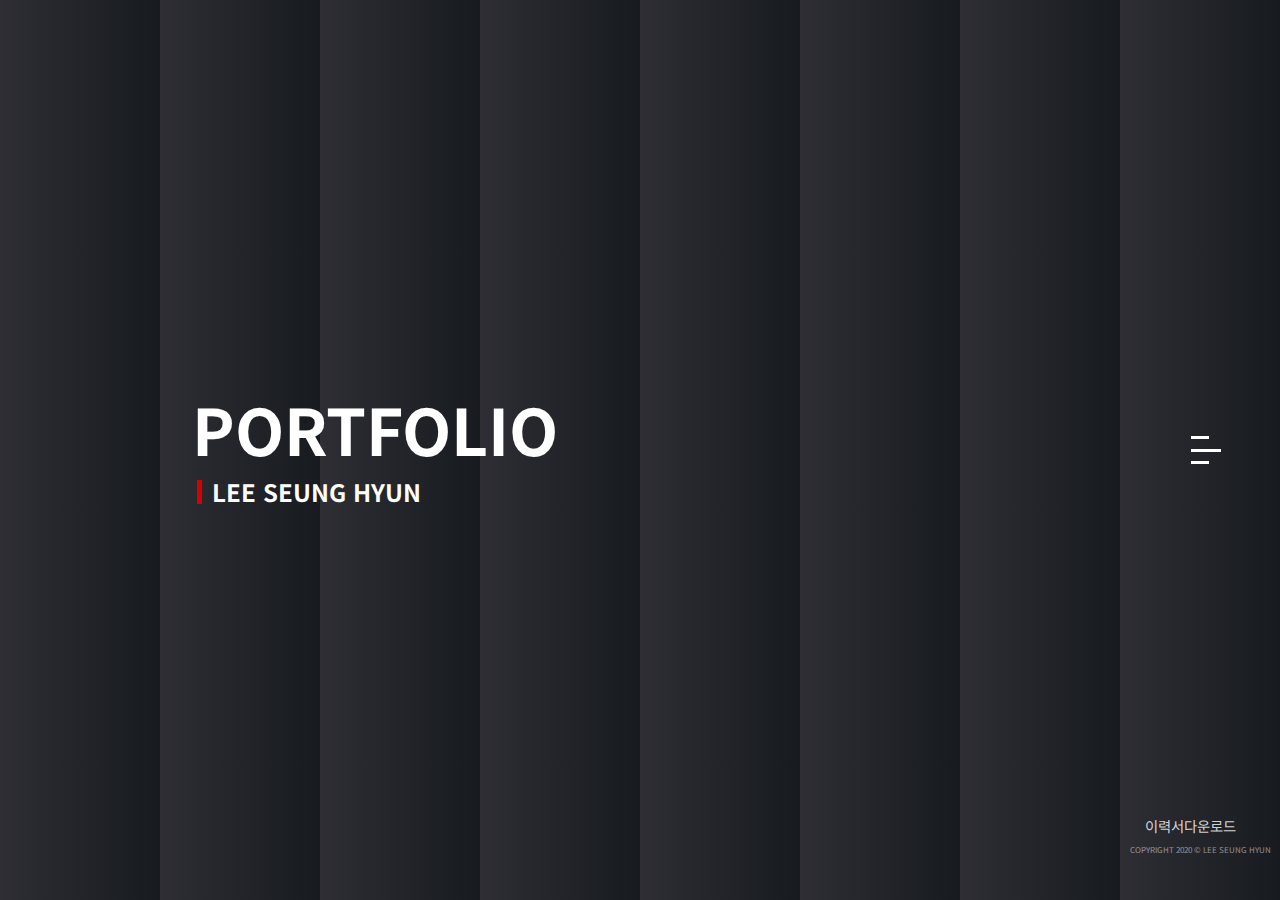
==== index.html @ bb9e6d83 "," ====
<!DOCTYPE html>
<html lang="ko">

<head>
    <meta charset="UTF-8" />
    <title>LSH Portfolio</title>
    <meta name="viewport" content="width=device-width, initial-scale=1.0" />
    <meta http-equiv="X-UA-Compatible" content="ie=edge" />
    <link href="css/style.css" rel="stylesheet" />
    <script src="https://ajax.googleapis.com/ajax/libs/jquery/3.4.1/jquery.min.js"></script>
    <script src="js/script.js"></script>
    <link rel="shortcut icon" href="#">
</head>

<body>
    <div class="wrapper">
        <div class="title">
            <h2>PORTFOLIO</h2>
            <p>LEE SEUNG HYUN</p>
        </div>
        <div class="footer">
            <button class="git"></button>
            <a href="#" class="resume">
                이력서다운로드
                <img src="img/archive.png" alt="">
            </a>
            <p>COPYRIGHT 2020 &copy LEE SEUNG HYUN</p>
        </div>
        <div class="menu">
        </div>
        <div class="background">
            <div class="area area01">
                <div class="area__wrapper"></div>
            </div>
            <div class="area area02">
                <div class="area__wrapper"></div>
            </div>
            <div class="area area03">
                <div class="area__wrapper"></div>
            </div>
            <div class="area area04">
                <div class="area__wrapper"></div>
            </div>
            <div class="area area05">
                <div class="area__wrapper"></div>
            </div>
            <div class="area area06">
                <div class="area__wrapper"></div>
            </div>
            <div class="area area07">
                <div class="area__wrapper"></div>
            </div>
            <div class="area area08">
                <div class="area__wrapper"></div>
            </div>
        </div>
    </div>
</body>

</html>
---- css/style.css ----
/* http://meyerweb.com/eric/tools/css/reset/
  v2.0 | 20110126
  License: none (public domain)
*/
@import url("https://fonts.googleapis.com/css2?family=Dancing+Script:wght@400;500;562;600;700&display=swap");
@import url("https://fonts.googleapis.com/css?family=Noto+Sans+KR:100,300,400,500,700,900|Noto+Sans:400,400i,700,700i&display=swap&subset=korean");
/* font-family: 'Noto Sans', sans-serif;
font-family: 'Noto Sans KR', sans-serif; 
font-family: 'Dancing Script', cursive;*/
* {
  box-sizing: border-box; }

html, body, div, span, applet, object, iframe,
h1, h2, h3, h4, h5, h6, p, blockquote, pre,
a, abbr, acronym, address, big, cite, code,
del, dfn, em, img, ins, kbd, q, s, samp,
small, strike, strong, sub, sup, tt, var,
b, u, i, center,
dl, dt, dd, ol, ul, li,
fieldset, form, label, legend,
table, caption, tbody, tfoot, thead, tr, th, td,
article, aside, canvas, details, embed,
figure, figcaption, footer, header, hgroup,
menu, nav, output, ruby, section, summary,
time, mark, audio, video {
  margin: 0;
  padding: 0;
  border: 0;
  font-size: 18px;
  color: #111;
  font: inherit;
  vertical-align: baseline;
  font-family: 'Noto Sans KR', sans-serif; }

/* HTML5 display-role reset for older browsers */
article, aside, details, figcaption, figure,
footer, header, hgroup, menu, nav, section {
  display: block; }

body {
  line-height: 1; }

ol, ul {
  list-style: none; }

blockquote, q {
  quotes: none; }

blockquote:before, blockquote:after,
q:before, q:after {
  content: '';
  content: none; }

table {
  border-collapse: collapse;
  border-spacing: 0; }

a {
  text-decoration: none; }

html.search {
  position: fixed;
  overflow: hidden; }

.wrap {
  position: relative; }

.wrap.search {
  width: 100vw;
  height: 100vh;
  overflow-y: scroll;
  -webkit-overflow-scrolling: touch; }

.wrapper {
  width: 100%;
  height: 100vh;
  position: relative;
  overflow: hidden; }

.background {
  width: 100%;
  height: 100vh;
  display: flex;
  position: relative; }
  .background .area {
    width: 12.5%;
    height: 100vh;
    transition: .1s;
    position: absolute;
    left: 0;
    top: 0;
    overflow: hidden; }
    .background .area:nth-of-type(1) {
      left: 0;
      z-index: 30; }
    .background .area:nth-of-type(2) {
      left: 12.5%;
      z-index: 26; }
    .background .area:nth-of-type(3) {
      left: 25%;
      z-index: 22; }
    .background .area:nth-of-type(4) {
      left: 37.5%;
      z-index: 18; }
    .background .area:nth-of-type(5) {
      left: 50%;
      z-index: 14; }
    .background .area:nth-of-type(6) {
      left: 62.5%;
      z-index: 10; }
    .background .area:nth-of-type(7) {
      left: 75%;
      z-index: 6; }
    .background .area:nth-of-type(8) {
      left: 87.5%;
      z-index: 2; }
    .background .area__wrapper {
      width: 0;
      height: 100%;
      background: -webkit-linear-gradient(90deg, #2e2e34, #171b1f);
      background: linear-gradient(90deg, #2e2e34, #171b1f);
      transition: 0.3s; }

.title {
  display: none;
  flex-direction: column;
  justify-content: space-between;
  position: absolute;
  left: -10%;
  top: 50%;
  transform: translateY(-50%);
  transition: 1s cubic-bezier(0.22, 1, 0.36, 1);
  z-index: 27; }
  .title h2 {
    font-size: 4rem;
    font-weight: bold;
    color: #fff;
    margin-bottom: 20px; }
  .title p {
    display: flex;
    font-size: 1.5rem;
    font-weight: bold;
    color: #fff; }
    .title p:before {
      content: '';
      margin-right: 10px;
      margin-left: 5px;
      display: block;
      height: 1.5rem;
      width: 5px;
      background: #d70000; }

.menu h3 {
  position: absolute;
  top: -5%;
  right: 6.25%;
  transform: translateX(50%);
  z-index: 100;
  font-weight: bold;
  font-size: 1.2rem;
  color: rgba(255, 255, 255, 0.9);
  transition: 1s cubic-bezier(0.22, 1, 0.36, 1); }
.menu__button {
  position: absolute;
  z-index: 5;
  right: 25%;
  top: 50%;
  transform: translate(50%, -50%);
  border: none;
  outline-style: none;
  cursor: pointer;
  background: none;
  width: 30px;
  height: 30px;
  display: none;
  flex-direction: column;
  justify-content: space-between;
  transition: 1s cubic-bezier(0.22, 1, 0.36, 1); }
  .menu__button span {
    width: 18px;
    height: 3px;
    background: #fff;
    transition: 0.3s cubic-bezier(0.22, 1, 0.36, 1); }
    .menu__button span:nth-of-type(2) {
      width: 30px; }
.menu__background {
  width: 100%;
  height: 100vh;
  display: flex;
  position: fixed;
  z-index: -1; }
  .menu__background .area {
    width: 12.5%;
    height: 100vh;
    transition: .1s;
    position: absolute;
    left: 0;
    top: 0; }
    .menu__background .area:nth-of-type(1) {
      left: 0;
      z-index: 80; }
    .menu__background .area:nth-of-type(2) {
      left: 12.5%;
      z-index: 76; }
    .menu__background .area:nth-of-type(3) {
      left: 25%;
      z-index: 72; }
    .menu__background .area:nth-of-type(4) {
      left: 37.5%;
      z-index: 68; }
    .menu__background .area:nth-of-type(5) {
      left: 50%;
      z-index: 64; }
    .menu__background .area:nth-of-type(6) {
      left: 62.5%;
      z-index: 60; }
    .menu__background .area:nth-of-type(7) {
      left: 75%;
      z-index: 56; }
    .menu__background .area:nth-of-type(8) {
      left: 87.5%;
      z-index: 52; }
    .menu__background .area__wrapper {
      width: 0;
      height: 100%;
      background: -webkit-linear-gradient(90deg, #2e2e34, #171b1f);
      background: linear-gradient(90deg, #2e2e34, #171b1f);
      transition: 0.3s; }
      .menu__background .area__wrapper a {
        display: none;
        position: absolute;
        top: 50%;
        left: -100%;
        transform: translate(-50%, -10vh);
        width: 100%;
        height: 20vh;
        font-size: 1.5rem;
        font-weight: bold;
        transition: left .3s, font-size .3s;
        color: #fff;
        flex-direction: column;
        justify-content: center;
        align-items: center; }
      .menu__background .area__wrapper .redArea {
        width: 0;
        height: 20vh;
        position: absolute;
        z-index: 81;
        top: 50%;
        left: 0;
        background: #d70000;
        transform: translateY(-50%);
        mix-blend-mode: color;
        transition: .1s; }

.footer {
  width: 12.5%;
  height: 10vh;
  position: absolute;
  bottom: -100%;
  right: 0;
  z-index: 100;
  display: flex;
  flex-direction: column;
  align-items: center;
  justify-content: space-around;
  transition: 1s cubic-bezier(0.22, 1, 0.36, 1); }
  .footer .git {
    border: none;
    outline-style: none;
    cursor: pointer;
    background: none;
    width: 30px;
    height: 30px;
    background: url("../img/social-media.png") no-repeat center/cover; }
  .footer .resume {
    display: flex;
    align-items: center;
    color: rgba(255, 255, 255, 0.8);
    font-size: 0.9rem; }
    .footer .resume img {
      width: 15px;
      margin-left: 5px; }
  .footer p {
    color: rgba(255, 255, 255, 0.5);
    font-size: 0.5rem; }

/*# sourceMappingURL=style.css.map */
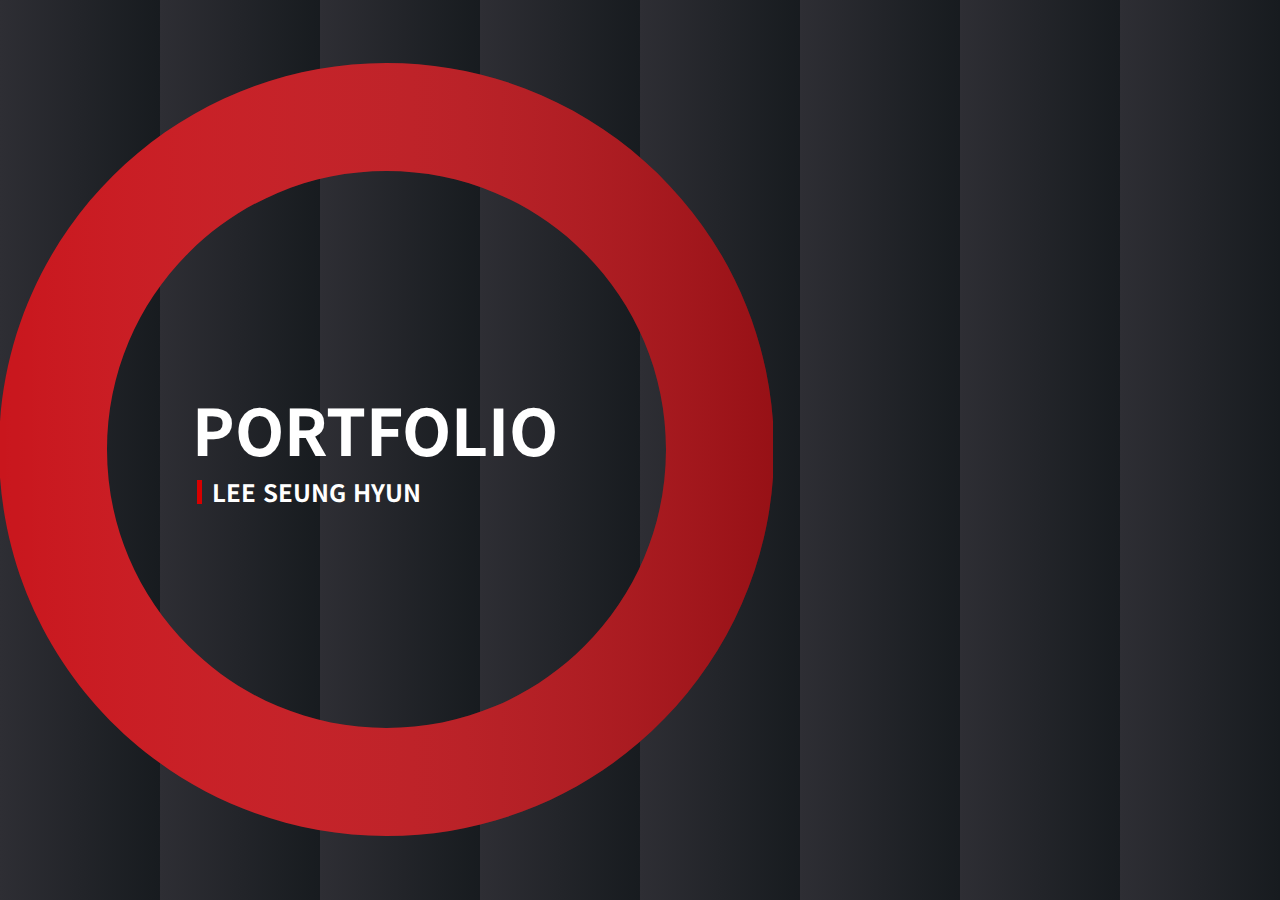
==== commit 52106c81: "," ====
--- a/index.html
+++ b/index.html
@@ -26,7 +26,40 @@
             </a>
             <p>COPYRIGHT 2020 &copy LEE SEUNG HYUN</p>
         </div>
-        <div class="menu">
+        <div class="menu"></div>
+        <div class="redC">
+            <svg version="1.1" xmlns="http://www.w3.org/2000/svg" xmlns:xlink="http://www.w3.org/1999/xlink" x="0px"
+                y="0px" width="773px" height="773px" viewBox="0 0 773 773" enable-background="new 0 0 773 773"
+                xml:space="preserve">
+                <g id="Layer_1">
+                    <g>
+                        <path fill="#C9161D" d="M386.5,108c37.814,0,74.438,7.362,108.854,21.88c33.277,14.039,63.182,34.155,88.882,59.789
+			c25.681,25.615,45.829,55.408,59.884,88.551C658.639,312.459,666,348.89,666,386.5s-7.361,74.041-21.881,108.279
+			c-14.055,33.144-34.203,62.937-59.884,88.552c-25.7,25.634-55.604,45.75-88.882,59.788C460.938,657.639,424.314,665,386.5,665
+			s-74.438-7.361-108.853-21.881c-33.277-14.038-63.182-34.154-88.882-59.788c-25.682-25.615-45.83-55.408-59.884-88.552
+			C114.362,460.541,107,424.11,107,386.5c0-37.61,7.362-74.041,21.881-108.279c14.055-33.143,34.203-62.936,59.884-88.551
+			c25.7-25.634,55.604-45.75,88.882-59.789C312.062,115.362,348.686,108,386.5,108 M386.5,0C172.49,0-1,173.042-1,386.5
+			C-1,599.959,172.49,773,386.5,773C600.511,773,774,599.959,774,386.5C774,173.042,600.511,0,386.5,0L386.5,0z" />
+                    </g>
+                </g>
+                <g id="Layer_1_copy" opacity="0.5">
+                    <g>
+                        <linearGradient id="SVGID_1_" gradientUnits="userSpaceOnUse" x1="-1" y1="386.5" x2="774"
+                            y2="386.5">
+                            <stop offset="0" style="stop-color:#FFFFFF;stop-opacity:0" />
+                            <stop offset="1" style="stop-color:#000000;stop-opacity:0.5" />
+                        </linearGradient>
+                        <path fill="url(#SVGID_1_)" d="M386.5,108L386.5,108c37.814,0,74.438,7.362,108.854,21.881
+			c33.277,14.039,63.182,34.154,88.882,59.789c25.681,25.615,45.829,55.408,59.884,88.552C658.639,312.459,666,348.89,666,386.5
+			c0,37.61-7.361,74.041-21.881,108.279c-14.055,33.144-34.203,62.937-59.884,88.552c-25.7,25.634-55.604,45.75-88.882,59.788
+			C460.938,657.639,424.314,665,386.5,665s-74.438-7.361-108.853-21.881c-33.277-14.038-63.182-34.154-88.882-59.788
+			c-25.682-25.615-45.83-55.408-59.884-88.552C114.362,460.541,107,424.11,107,386.5c0-37.61,7.362-74.041,21.881-108.279
+			c14.055-33.144,34.203-62.937,59.884-88.552c25.7-25.634,55.604-45.75,88.882-59.789C312.062,115.362,348.686,108,386.5,108
+			 M386.5,0C172.49,0-1,173.042-1,386.5C-1,599.959,172.49,773,386.5,773C600.511,773,774,599.959,774,386.5
+			C774,173.042,600.511,0,386.5,0L386.5,0z" />
+                    </g>
+                </g>
+            </svg>
         </div>
         <div class="background">
             <div class="area area01">
--- a/css/style.css
+++ b/css/style.css
@@ -240,7 +240,8 @@
         color: #fff;
         flex-direction: column;
         justify-content: center;
-        align-items: center; }
+        align-items: center;
+        z-index: 82; }
       .menu__background .area__wrapper .redArea {
         width: 0;
         height: 20vh;
@@ -252,6 +253,12 @@
         transform: translateY(-50%);
         mix-blend-mode: color;
         transition: .1s; }
+
+.redC {
+  position: absolute;
+  top: 50%;
+  transform: translateY(-50%);
+  z-index: 120; }
 
 .footer {
   width: 12.5%;
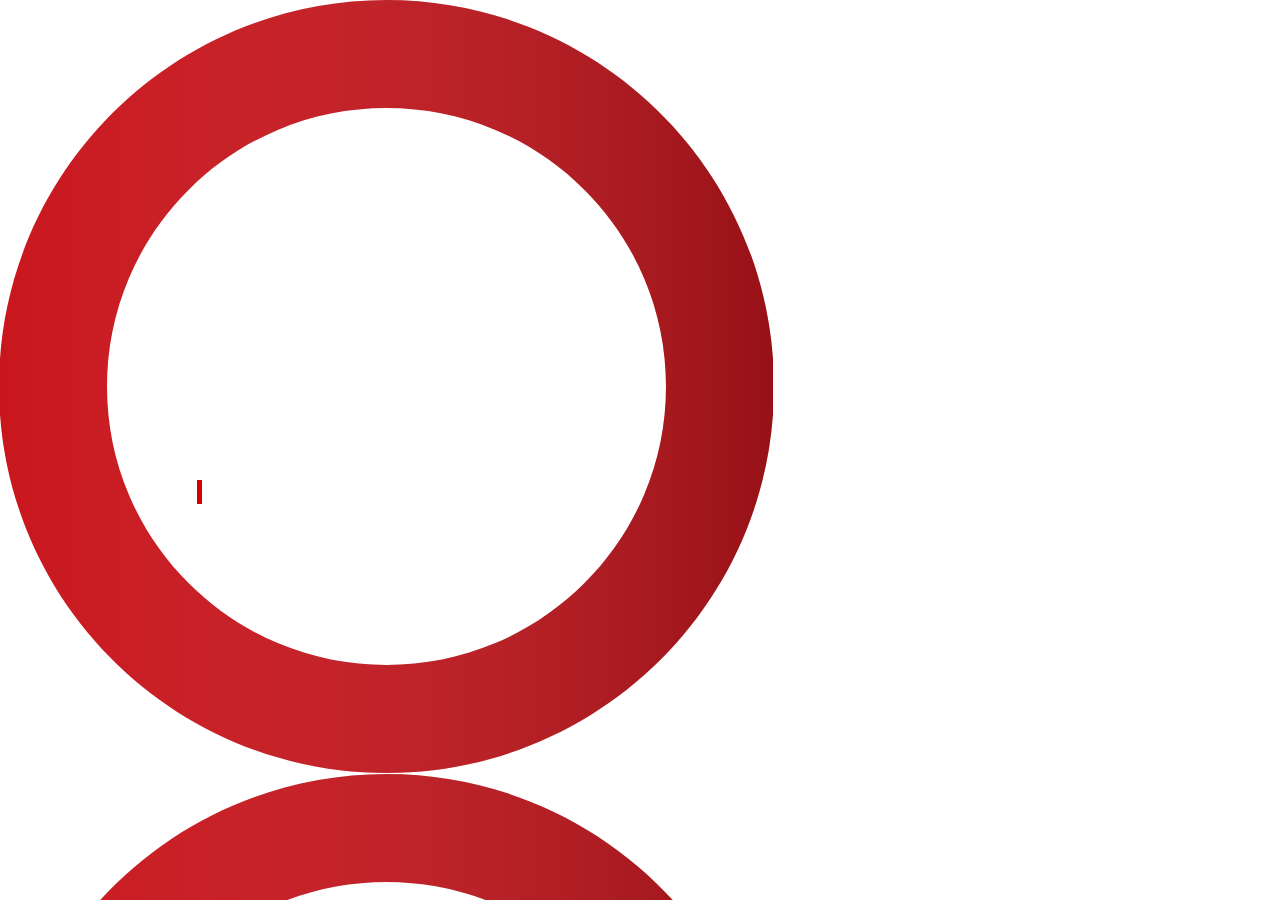
==== commit 9b77ad7c: "Update index.html" ====
--- a/index.html
+++ b/index.html
@@ -14,32 +14,32 @@
 
 <body>
     <div class="wrapper">
+        <!-- title -->
         <div class="title">
             <h2>PORTFOLIO</h2>
             <p>LEE SEUNG HYUN</p>
         </div>
-        <div class="footer">
-            <button class="git"></button>
-            <a href="#" class="resume">
-                이력서다운로드
-                <img src="img/archive.png" alt="">
-            </a>
-            <p>COPYRIGHT 2020 &copy LEE SEUNG HYUN</p>
-        </div>
+        <!-- title end -->
+
+        <!-- menu -->
         <div class="menu"></div>
-        <div class="redC">
+        <!-- menu end -->
+
+        <!-- 빨간 원 start -->
+        <div class="redC01">
             <svg version="1.1" xmlns="http://www.w3.org/2000/svg" xmlns:xlink="http://www.w3.org/1999/xlink" x="0px"
                 y="0px" width="773px" height="773px" viewBox="0 0 773 773" enable-background="new 0 0 773 773"
                 xml:space="preserve">
                 <g id="Layer_1">
                     <g>
-                        <path fill="#C9161D" d="M386.5,108c37.814,0,74.438,7.362,108.854,21.88c33.277,14.039,63.182,34.155,88.882,59.789
-			c25.681,25.615,45.829,55.408,59.884,88.551C658.639,312.459,666,348.89,666,386.5s-7.361,74.041-21.881,108.279
-			c-14.055,33.144-34.203,62.937-59.884,88.552c-25.7,25.634-55.604,45.75-88.882,59.788C460.938,657.639,424.314,665,386.5,665
-			s-74.438-7.361-108.853-21.881c-33.277-14.038-63.182-34.154-88.882-59.788c-25.682-25.615-45.83-55.408-59.884-88.552
-			C114.362,460.541,107,424.11,107,386.5c0-37.61,7.362-74.041,21.881-108.279c14.055-33.143,34.203-62.936,59.884-88.551
-			c25.7-25.634,55.604-45.75,88.882-59.789C312.062,115.362,348.686,108,386.5,108 M386.5,0C172.49,0-1,173.042-1,386.5
-			C-1,599.959,172.49,773,386.5,773C600.511,773,774,599.959,774,386.5C774,173.042,600.511,0,386.5,0L386.5,0z" />
+                        <path fill="#C9161D"
+                            d="M386.5,108c37.814,0,74.438,7.362,108.854,21.88c33.277,14.039,63.182,34.155,88.882,59.789
+                   c25.681,25.615,45.829,55.408,59.884,88.551C658.639,312.459,666,348.89,666,386.5s-7.361,74.041-21.881,108.279
+                   c-14.055,33.144-34.203,62.937-59.884,88.552c-25.7,25.634-55.604,45.75-88.882,59.788C460.938,657.639,424.314,665,386.5,665
+                   s-74.438-7.361-108.853-21.881c-33.277-14.038-63.182-34.154-88.882-59.788c-25.682-25.615-45.83-55.408-59.884-88.552
+                   C114.362,460.541,107,424.11,107,386.5c0-37.61,7.362-74.041,21.881-108.279c14.055-33.143,34.203-62.936,59.884-88.551
+                   c25.7-25.634,55.604-45.75,88.882-59.789C312.062,115.362,348.686,108,386.5,108 M386.5,0C172.49,0-1,173.042-1,386.5
+                   C-1,599.959,172.49,773,386.5,773C600.511,773,774,599.959,774,386.5C774,173.042,600.511,0,386.5,0L386.5,0z" />
                     </g>
                 </g>
                 <g id="Layer_1_copy" opacity="0.5">
@@ -50,17 +50,90 @@
                             <stop offset="1" style="stop-color:#000000;stop-opacity:0.5" />
                         </linearGradient>
                         <path fill="url(#SVGID_1_)" d="M386.5,108L386.5,108c37.814,0,74.438,7.362,108.854,21.881
-			c33.277,14.039,63.182,34.154,88.882,59.789c25.681,25.615,45.829,55.408,59.884,88.552C658.639,312.459,666,348.89,666,386.5
-			c0,37.61-7.361,74.041-21.881,108.279c-14.055,33.144-34.203,62.937-59.884,88.552c-25.7,25.634-55.604,45.75-88.882,59.788
-			C460.938,657.639,424.314,665,386.5,665s-74.438-7.361-108.853-21.881c-33.277-14.038-63.182-34.154-88.882-59.788
-			c-25.682-25.615-45.83-55.408-59.884-88.552C114.362,460.541,107,424.11,107,386.5c0-37.61,7.362-74.041,21.881-108.279
-			c14.055-33.144,34.203-62.937,59.884-88.552c25.7-25.634,55.604-45.75,88.882-59.789C312.062,115.362,348.686,108,386.5,108
-			 M386.5,0C172.49,0-1,173.042-1,386.5C-1,599.959,172.49,773,386.5,773C600.511,773,774,599.959,774,386.5
-			C774,173.042,600.511,0,386.5,0L386.5,0z" />
+                   c33.277,14.039,63.182,34.154,88.882,59.789c25.681,25.615,45.829,55.408,59.884,88.552C658.639,312.459,666,348.89,666,386.5
+                   c0,37.61-7.361,74.041-21.881,108.279c-14.055,33.144-34.203,62.937-59.884,88.552c-25.7,25.634-55.604,45.75-88.882,59.788
+                   C460.938,657.639,424.314,665,386.5,665s-74.438-7.361-108.853-21.881c-33.277-14.038-63.182-34.154-88.882-59.788
+                   c-25.682-25.615-45.83-55.408-59.884-88.552C114.362,460.541,107,424.11,107,386.5c0-37.61,7.362-74.041,21.881-108.279
+                   c14.055-33.144,34.203-62.937,59.884-88.552c25.7-25.634,55.604-45.75,88.882-59.789C312.062,115.362,348.686,108,386.5,108
+                    M386.5,0C172.49,0-1,173.042-1,386.5C-1,599.959,172.49,773,386.5,773C600.511,773,774,599.959,774,386.5
+                   C774,173.042,600.511,0,386.5,0L386.5,0z" />
                     </g>
                 </g>
             </svg>
         </div>
+        <div class="redC02">
+            <svg version="1.1" xmlns="http://www.w3.org/2000/svg" xmlns:xlink="http://www.w3.org/1999/xlink" x="0px"
+                y="0px" width="773px" height="773px" viewBox="0 0 773 773" enable-background="new 0 0 773 773"
+                xml:space="preserve">
+                <g id="Layer_1">
+                    <g>
+                        <path fill="#C9161D"
+                            d="M386.5,108c37.814,0,74.438,7.362,108.854,21.88c33.277,14.039,63.182,34.155,88.882,59.789
+                   c25.681,25.615,45.829,55.408,59.884,88.551C658.639,312.459,666,348.89,666,386.5s-7.361,74.041-21.881,108.279
+                   c-14.055,33.144-34.203,62.937-59.884,88.552c-25.7,25.634-55.604,45.75-88.882,59.788C460.938,657.639,424.314,665,386.5,665
+                   s-74.438-7.361-108.853-21.881c-33.277-14.038-63.182-34.154-88.882-59.788c-25.682-25.615-45.83-55.408-59.884-88.552
+                   C114.362,460.541,107,424.11,107,386.5c0-37.61,7.362-74.041,21.881-108.279c14.055-33.143,34.203-62.936,59.884-88.551
+                   c25.7-25.634,55.604-45.75,88.882-59.789C312.062,115.362,348.686,108,386.5,108 M386.5,0C172.49,0-1,173.042-1,386.5
+                   C-1,599.959,172.49,773,386.5,773C600.511,773,774,599.959,774,386.5C774,173.042,600.511,0,386.5,0L386.5,0z" />
+                    </g>
+                </g>
+                <g id="Layer_1_copy" opacity="0.5">
+                    <g>
+                        <linearGradient id="SVGID_1_" gradientUnits="userSpaceOnUse" x1="-1" y1="386.5" x2="774"
+                            y2="386.5">
+                            <stop offset="0" style="stop-color:#FFFFFF;stop-opacity:0" />
+                            <stop offset="1" style="stop-color:#000000;stop-opacity:0.5" />
+                        </linearGradient>
+                        <path fill="url(#SVGID_1_)" d="M386.5,108L386.5,108c37.814,0,74.438,7.362,108.854,21.881
+                   c33.277,14.039,63.182,34.154,88.882,59.789c25.681,25.615,45.829,55.408,59.884,88.552C658.639,312.459,666,348.89,666,386.5
+                   c0,37.61-7.361,74.041-21.881,108.279c-14.055,33.144-34.203,62.937-59.884,88.552c-25.7,25.634-55.604,45.75-88.882,59.788
+                   C460.938,657.639,424.314,665,386.5,665s-74.438-7.361-108.853-21.881c-33.277-14.038-63.182-34.154-88.882-59.788
+                   c-25.682-25.615-45.83-55.408-59.884-88.552C114.362,460.541,107,424.11,107,386.5c0-37.61,7.362-74.041,21.881-108.279
+                   c14.055-33.144,34.203-62.937,59.884-88.552c25.7-25.634,55.604-45.75,88.882-59.789C312.062,115.362,348.686,108,386.5,108
+                    M386.5,0C172.49,0-1,173.042-1,386.5C-1,599.959,172.49,773,386.5,773C600.511,773,774,599.959,774,386.5
+                   C774,173.042,600.511,0,386.5,0L386.5,0z" />
+                    </g>
+                </g>
+            </svg>
+        </div>
+        <div class="redC03">
+            <svg version="1.1" xmlns="http://www.w3.org/2000/svg" xmlns:xlink="http://www.w3.org/1999/xlink" x="0px"
+                y="0px" width="773px" height="773px" viewBox="0 0 773 773" enable-background="new 0 0 773 773"
+                xml:space="preserve">
+                <g id="Layer_1">
+                    <g>
+                        <path fill="#C9161D"
+                            d="M386.5,108c37.814,0,74.438,7.362,108.854,21.88c33.277,14.039,63.182,34.155,88.882,59.789
+                   c25.681,25.615,45.829,55.408,59.884,88.551C658.639,312.459,666,348.89,666,386.5s-7.361,74.041-21.881,108.279
+                   c-14.055,33.144-34.203,62.937-59.884,88.552c-25.7,25.634-55.604,45.75-88.882,59.788C460.938,657.639,424.314,665,386.5,665
+                   s-74.438-7.361-108.853-21.881c-33.277-14.038-63.182-34.154-88.882-59.788c-25.682-25.615-45.83-55.408-59.884-88.552
+                   C114.362,460.541,107,424.11,107,386.5c0-37.61,7.362-74.041,21.881-108.279c14.055-33.143,34.203-62.936,59.884-88.551
+                   c25.7-25.634,55.604-45.75,88.882-59.789C312.062,115.362,348.686,108,386.5,108 M386.5,0C172.49,0-1,173.042-1,386.5
+                   C-1,599.959,172.49,773,386.5,773C600.511,773,774,599.959,774,386.5C774,173.042,600.511,0,386.5,0L386.5,0z" />
+                    </g>
+                </g>
+                <g id="Layer_1_copy" opacity="0.5">
+                    <g>
+                        <linearGradient id="SVGID_1_" gradientUnits="userSpaceOnUse" x1="-1" y1="386.5" x2="774"
+                            y2="386.5">
+                            <stop offset="0" style="stop-color:#FFFFFF;stop-opacity:0" />
+                            <stop offset="1" style="stop-color:#000000;stop-opacity:0.5" />
+                        </linearGradient>
+                        <path fill="url(#SVGID_1_)" d="M386.5,108L386.5,108c37.814,0,74.438,7.362,108.854,21.881
+                   c33.277,14.039,63.182,34.154,88.882,59.789c25.681,25.615,45.829,55.408,59.884,88.552C658.639,312.459,666,348.89,666,386.5
+                   c0,37.61-7.361,74.041-21.881,108.279c-14.055,33.144-34.203,62.937-59.884,88.552c-25.7,25.634-55.604,45.75-88.882,59.788
+                   C460.938,657.639,424.314,665,386.5,665s-74.438-7.361-108.853-21.881c-33.277-14.038-63.182-34.154-88.882-59.788
+                   c-25.682-25.615-45.83-55.408-59.884-88.552C114.362,460.541,107,424.11,107,386.5c0-37.61,7.362-74.041,21.881-108.279
+                   c14.055-33.144,34.203-62.937,59.884-88.552c25.7-25.634,55.604-45.75,88.882-59.789C312.062,115.362,348.686,108,386.5,108
+                    M386.5,0C172.49,0-1,173.042-1,386.5C-1,599.959,172.49,773,386.5,773C600.511,773,774,599.959,774,386.5
+                   C774,173.042,600.511,0,386.5,0L386.5,0z" />
+                    </g>
+                </g>
+            </svg>
+        </div>
+        <!-- 빨간 원 end -->
+
+        <!-- 배경 단 start -->
         <div class="background">
             <div class="area area01">
                 <div class="area__wrapper"></div>
@@ -87,6 +160,19 @@
                 <div class="area__wrapper"></div>
             </div>
         </div>
+        <!-- 배경 단 end -->
+
+        <!-- footer -->
+        <div class="footer">
+            <button class="git"></button>
+            <a href="#" class="resume">
+                이력서다운로드
+                <img src="img/archive.png" alt="">
+            </a>
+            <p>COPYRIGHT 2020 &copy LEE SEUNG HYUN</p>
+        </div>
+        <!-- footer end -->
+
     </div>
 </body>
 
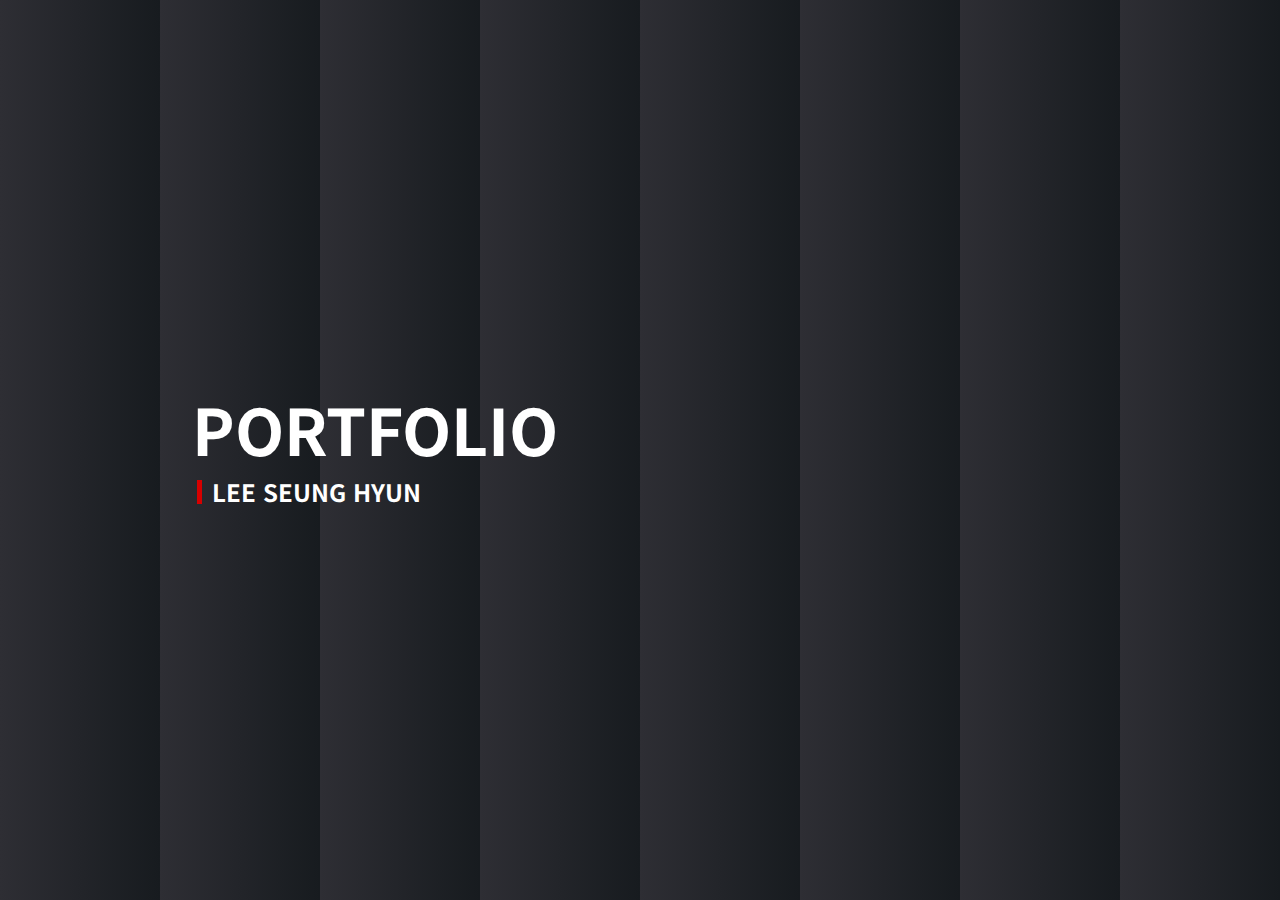
==== commit 57f75796: "," ====
--- a/index.html
+++ b/index.html
@@ -22,11 +22,64 @@
         <!-- title end -->
 
         <!-- menu -->
-        <div class="menu"></div>
+        <div class="menu">
+            <div class="menu__background">
+                <div class="area area01">
+                    <div class="area__wrapper">
+                        <div class="redArea area01"></div>
+                    </div>
+                </div>
+                <div class="area area02">
+                    <div class="area__wrapper">
+                        <div class="redArea area02"></div>
+                    </div>
+                </div>
+                <div class="area area03">
+                    <div class="area__wrapper">
+                        <div class="redArea area03"></div>
+                        <a href="index.html" class="home">HOME</a>
+                    </div>
+                </div>
+                <div class="area area04">
+                    <div class="area__wrapper">
+                        <div class="redArea area04"></div>
+                        <a href="sub/about.html" class="about">ABOUT</a>
+                    </div>
+                </div>
+                <div class="area area05">
+                    <div class="area__wrapper">
+                        <div class="redArea area05"></div>
+                        <a href="sub/project.html" class="project">PROJECT</a>
+                    </div>
+                </div>
+                <div class="area area06">
+                    <div class="area__wrapper">
+                        <div class="redArea area06"></div>
+                        <a href="sub/contact.html" class="contact">CONTACT</a>
+                    </div>
+                </div>
+                <div class="area area07">
+                    <div class="area__wrapper">
+                        <div class="redArea area07"></div>
+                    </div>
+                </div>
+                <div class="area area08">
+                    <div class="area__wrapper">
+                        <div class="redArea area08"></div>
+                    </div>
+                </div>
+            </div>
+            <button class="menu__button">
+                <span class="firstSpan"></span>
+                <span class="secondSpan"></span>
+                <span class="thirdSpan"></span>
+            </button>
+            <h3>MENU</h3>
+        </div>
         <!-- menu end -->
 
         <!-- 빨간 원 start -->
-        <div class="redC01">
+        <!-- <div class="redC01">
             <svg version="1.1" xmlns="http://www.w3.org/2000/svg" xmlns:xlink="http://www.w3.org/1999/xlink" x="0px"
                 y="0px" width="773px" height="773px" viewBox="0 0 773 773" enable-background="new 0 0 773 773"
                 xml:space="preserve">
@@ -130,7 +183,7 @@
                     </g>
                 </g>
             </svg>
-        </div>
+        </div> -->
         <!-- 빨간 원 end -->
 
         <!-- 배경 단 start -->
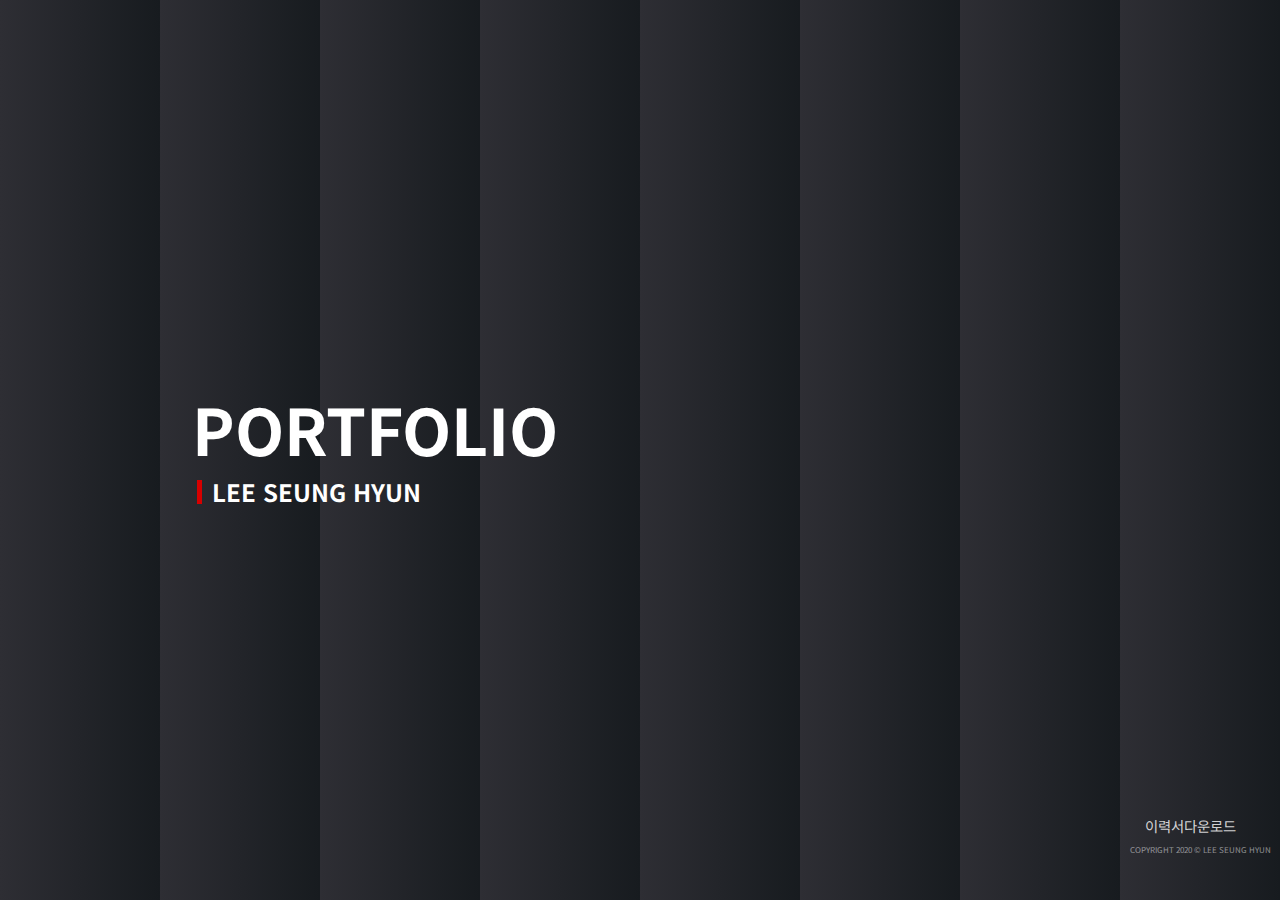
==== commit c675e46a: "," ====
--- a/index.html
+++ b/index.html
@@ -37,25 +37,25 @@
                 <div class="area area03">
                     <div class="area__wrapper">
                         <div class="redArea area03"></div>
-                        <a href="index.html" class="home">HOME</a>
+                        <a href="index.html" class="01">HOME</a>
                     </div>
                 </div>
                 <div class="area area04">
                     <div class="area__wrapper">
                         <div class="redArea area04"></div>
-                        <a href="sub/about.html" class="about">ABOUT</a>
+                        <a href="sub/about.html" class="02">ABOUT</a>
                     </div>
                 </div>
                 <div class="area area05">
                     <div class="area__wrapper">
                         <div class="redArea area05"></div>
-                        <a href="sub/project.html" class="project">PROJECT</a>
+                        <a href="sub/project.html" class="03">PROJECT</a>
                     </div>
                 </div>
                 <div class="area area06">
                     <div class="area__wrapper">
                         <div class="redArea area06"></div>
-                        <a href="sub/contact.html" class="contact">CONTACT</a>
+                        <a href="sub/contact.html" class="04">CONTACT</a>
                     </div>
                 </div>
                 <div class="area area07">
@@ -70,120 +70,18 @@
                 </div>
             </div>
             <button class="menu__button">
-                <span class="firstSpan"></span>
-                <span class="secondSpan"></span>
-                <span class="thirdSpan"></span>
+                <span></span>
+                <span></span>
+                <span></span>
             </button>
             <h3>MENU</h3>
         </div>
         <!-- menu end -->
 
         <!-- 빨간 원 start -->
-        <!-- <div class="redC01">
-            <svg version="1.1" xmlns="http://www.w3.org/2000/svg" xmlns:xlink="http://www.w3.org/1999/xlink" x="0px"
-                y="0px" width="773px" height="773px" viewBox="0 0 773 773" enable-background="new 0 0 773 773"
-                xml:space="preserve">
-                <g id="Layer_1">
-                    <g>
-                        <path fill="#C9161D"
-                            d="M386.5,108c37.814,0,74.438,7.362,108.854,21.88c33.277,14.039,63.182,34.155,88.882,59.789
-                   c25.681,25.615,45.829,55.408,59.884,88.551C658.639,312.459,666,348.89,666,386.5s-7.361,74.041-21.881,108.279
-                   c-14.055,33.144-34.203,62.937-59.884,88.552c-25.7,25.634-55.604,45.75-88.882,59.788C460.938,657.639,424.314,665,386.5,665
-                   s-74.438-7.361-108.853-21.881c-33.277-14.038-63.182-34.154-88.882-59.788c-25.682-25.615-45.83-55.408-59.884-88.552
-                   C114.362,460.541,107,424.11,107,386.5c0-37.61,7.362-74.041,21.881-108.279c14.055-33.143,34.203-62.936,59.884-88.551
-                   c25.7-25.634,55.604-45.75,88.882-59.789C312.062,115.362,348.686,108,386.5,108 M386.5,0C172.49,0-1,173.042-1,386.5
-                   C-1,599.959,172.49,773,386.5,773C600.511,773,774,599.959,774,386.5C774,173.042,600.511,0,386.5,0L386.5,0z" />
-                    </g>
-                </g>
-                <g id="Layer_1_copy" opacity="0.5">
-                    <g>
-                        <linearGradient id="SVGID_1_" gradientUnits="userSpaceOnUse" x1="-1" y1="386.5" x2="774"
-                            y2="386.5">
-                            <stop offset="0" style="stop-color:#FFFFFF;stop-opacity:0" />
-                            <stop offset="1" style="stop-color:#000000;stop-opacity:0.5" />
-                        </linearGradient>
-                        <path fill="url(#SVGID_1_)" d="M386.5,108L386.5,108c37.814,0,74.438,7.362,108.854,21.881
-                   c33.277,14.039,63.182,34.154,88.882,59.789c25.681,25.615,45.829,55.408,59.884,88.552C658.639,312.459,666,348.89,666,386.5
-                   c0,37.61-7.361,74.041-21.881,108.279c-14.055,33.144-34.203,62.937-59.884,88.552c-25.7,25.634-55.604,45.75-88.882,59.788
-                   C460.938,657.639,424.314,665,386.5,665s-74.438-7.361-108.853-21.881c-33.277-14.038-63.182-34.154-88.882-59.788
-                   c-25.682-25.615-45.83-55.408-59.884-88.552C114.362,460.541,107,424.11,107,386.5c0-37.61,7.362-74.041,21.881-108.279
-                   c14.055-33.144,34.203-62.937,59.884-88.552c25.7-25.634,55.604-45.75,88.882-59.789C312.062,115.362,348.686,108,386.5,108
-                    M386.5,0C172.49,0-1,173.042-1,386.5C-1,599.959,172.49,773,386.5,773C600.511,773,774,599.959,774,386.5
-                   C774,173.042,600.511,0,386.5,0L386.5,0z" />
-                    </g>
-                </g>
-            </svg>
+        <div class="redC01">
+
         </div>
-        <div class="redC02">
-            <svg version="1.1" xmlns="http://www.w3.org/2000/svg" xmlns:xlink="http://www.w3.org/1999/xlink" x="0px"
-                y="0px" width="773px" height="773px" viewBox="0 0 773 773" enable-background="new 0 0 773 773"
-                xml:space="preserve">
-                <g id="Layer_1">
-                    <g>
-                        <path fill="#C9161D"
-                            d="M386.5,108c37.814,0,74.438,7.362,108.854,21.88c33.277,14.039,63.182,34.155,88.882,59.789
-                   c25.681,25.615,45.829,55.408,59.884,88.551C658.639,312.459,666,348.89,666,386.5s-7.361,74.041-21.881,108.279
-                   c-14.055,33.144-34.203,62.937-59.884,88.552c-25.7,25.634-55.604,45.75-88.882,59.788C460.938,657.639,424.314,665,386.5,665
-                   s-74.438-7.361-108.853-21.881c-33.277-14.038-63.182-34.154-88.882-59.788c-25.682-25.615-45.83-55.408-59.884-88.552
-                   C114.362,460.541,107,424.11,107,386.5c0-37.61,7.362-74.041,21.881-108.279c14.055-33.143,34.203-62.936,59.884-88.551
-                   c25.7-25.634,55.604-45.75,88.882-59.789C312.062,115.362,348.686,108,386.5,108 M386.5,0C172.49,0-1,173.042-1,386.5
-                   C-1,599.959,172.49,773,386.5,773C600.511,773,774,599.959,774,386.5C774,173.042,600.511,0,386.5,0L386.5,0z" />
-                    </g>
-                </g>
-                <g id="Layer_1_copy" opacity="0.5">
-                    <g>
-                        <linearGradient id="SVGID_1_" gradientUnits="userSpaceOnUse" x1="-1" y1="386.5" x2="774"
-                            y2="386.5">
-                            <stop offset="0" style="stop-color:#FFFFFF;stop-opacity:0" />
-                            <stop offset="1" style="stop-color:#000000;stop-opacity:0.5" />
-                        </linearGradient>
-                        <path fill="url(#SVGID_1_)" d="M386.5,108L386.5,108c37.814,0,74.438,7.362,108.854,21.881
-                   c33.277,14.039,63.182,34.154,88.882,59.789c25.681,25.615,45.829,55.408,59.884,88.552C658.639,312.459,666,348.89,666,386.5
-                   c0,37.61-7.361,74.041-21.881,108.279c-14.055,33.144-34.203,62.937-59.884,88.552c-25.7,25.634-55.604,45.75-88.882,59.788
-                   C460.938,657.639,424.314,665,386.5,665s-74.438-7.361-108.853-21.881c-33.277-14.038-63.182-34.154-88.882-59.788
-                   c-25.682-25.615-45.83-55.408-59.884-88.552C114.362,460.541,107,424.11,107,386.5c0-37.61,7.362-74.041,21.881-108.279
-                   c14.055-33.144,34.203-62.937,59.884-88.552c25.7-25.634,55.604-45.75,88.882-59.789C312.062,115.362,348.686,108,386.5,108
-                    M386.5,0C172.49,0-1,173.042-1,386.5C-1,599.959,172.49,773,386.5,773C600.511,773,774,599.959,774,386.5
-                   C774,173.042,600.511,0,386.5,0L386.5,0z" />
-                    </g>
-                </g>
-            </svg>
-        </div>
-        <div class="redC03">
-            <svg version="1.1" xmlns="http://www.w3.org/2000/svg" xmlns:xlink="http://www.w3.org/1999/xlink" x="0px"
-                y="0px" width="773px" height="773px" viewBox="0 0 773 773" enable-background="new 0 0 773 773"
-                xml:space="preserve">
-                <g id="Layer_1">
-                    <g>
-                        <path fill="#C9161D"
-                            d="M386.5,108c37.814,0,74.438,7.362,108.854,21.88c33.277,14.039,63.182,34.155,88.882,59.789
-                   c25.681,25.615,45.829,55.408,59.884,88.551C658.639,312.459,666,348.89,666,386.5s-7.361,74.041-21.881,108.279
-                   c-14.055,33.144-34.203,62.937-59.884,88.552c-25.7,25.634-55.604,45.75-88.882,59.788C460.938,657.639,424.314,665,386.5,665
-                   s-74.438-7.361-108.853-21.881c-33.277-14.038-63.182-34.154-88.882-59.788c-25.682-25.615-45.83-55.408-59.884-88.552
-                   C114.362,460.541,107,424.11,107,386.5c0-37.61,7.362-74.041,21.881-108.279c14.055-33.143,34.203-62.936,59.884-88.551
-                   c25.7-25.634,55.604-45.75,88.882-59.789C312.062,115.362,348.686,108,386.5,108 M386.5,0C172.49,0-1,173.042-1,386.5
-                   C-1,599.959,172.49,773,386.5,773C600.511,773,774,599.959,774,386.5C774,173.042,600.511,0,386.5,0L386.5,0z" />
-                    </g>
-                </g>
-                <g id="Layer_1_copy" opacity="0.5">
-                    <g>
-                        <linearGradient id="SVGID_1_" gradientUnits="userSpaceOnUse" x1="-1" y1="386.5" x2="774"
-                            y2="386.5">
-                            <stop offset="0" style="stop-color:#FFFFFF;stop-opacity:0" />
-                            <stop offset="1" style="stop-color:#000000;stop-opacity:0.5" />
-                        </linearGradient>
-                        <path fill="url(#SVGID_1_)" d="M386.5,108L386.5,108c37.814,0,74.438,7.362,108.854,21.881
-                   c33.277,14.039,63.182,34.154,88.882,59.789c25.681,25.615,45.829,55.408,59.884,88.552C658.639,312.459,666,348.89,666,386.5
-                   c0,37.61-7.361,74.041-21.881,108.279c-14.055,33.144-34.203,62.937-59.884,88.552c-25.7,25.634-55.604,45.75-88.882,59.788
-                   C460.938,657.639,424.314,665,386.5,665s-74.438-7.361-108.853-21.881c-33.277-14.038-63.182-34.154-88.882-59.788
-                   c-25.682-25.615-45.83-55.408-59.884-88.552C114.362,460.541,107,424.11,107,386.5c0-37.61,7.362-74.041,21.881-108.279
-                   c14.055-33.144,34.203-62.937,59.884-88.552c25.7-25.634,55.604-45.75,88.882-59.789C312.062,115.362,348.686,108,386.5,108
-                    M386.5,0C172.49,0-1,173.042-1,386.5C-1,599.959,172.49,773,386.5,773C600.511,773,774,599.959,774,386.5
-                   C774,173.042,600.511,0,386.5,0L386.5,0z" />
-                    </g>
-                </g>
-            </svg>
-        </div> -->
         <!-- 빨간 원 end -->
 
         <!-- 배경 단 start -->
--- a/css/style.css
+++ b/css/style.css
@@ -71,85 +71,6 @@
   overflow-y: scroll;
   -webkit-overflow-scrolling: touch; }
 
-.wrapper {
-  width: 100%;
-  height: 100vh;
-  position: relative;
-  overflow: hidden; }
-
-.background {
-  width: 100%;
-  height: 100vh;
-  display: flex;
-  position: relative; }
-  .background .area {
-    width: 12.5%;
-    height: 100vh;
-    transition: .1s;
-    position: absolute;
-    left: 0;
-    top: 0;
-    overflow: hidden; }
-    .background .area:nth-of-type(1) {
-      left: 0;
-      z-index: 30; }
-    .background .area:nth-of-type(2) {
-      left: 12.5%;
-      z-index: 26; }
-    .background .area:nth-of-type(3) {
-      left: 25%;
-      z-index: 22; }
-    .background .area:nth-of-type(4) {
-      left: 37.5%;
-      z-index: 18; }
-    .background .area:nth-of-type(5) {
-      left: 50%;
-      z-index: 14; }
-    .background .area:nth-of-type(6) {
-      left: 62.5%;
-      z-index: 10; }
-    .background .area:nth-of-type(7) {
-      left: 75%;
-      z-index: 6; }
-    .background .area:nth-of-type(8) {
-      left: 87.5%;
-      z-index: 2; }
-    .background .area__wrapper {
-      width: 0;
-      height: 100%;
-      background: -webkit-linear-gradient(90deg, #2e2e34, #171b1f);
-      background: linear-gradient(90deg, #2e2e34, #171b1f);
-      transition: 0.3s; }
-
-.title {
-  display: none;
-  flex-direction: column;
-  justify-content: space-between;
-  position: absolute;
-  left: -10%;
-  top: 50%;
-  transform: translateY(-50%);
-  transition: 1s cubic-bezier(0.22, 1, 0.36, 1);
-  z-index: 27; }
-  .title h2 {
-    font-size: 4rem;
-    font-weight: bold;
-    color: #fff;
-    margin-bottom: 20px; }
-  .title p {
-    display: flex;
-    font-size: 1.5rem;
-    font-weight: bold;
-    color: #fff; }
-    .title p:before {
-      content: '';
-      margin-right: 10px;
-      margin-left: 5px;
-      display: block;
-      height: 1.5rem;
-      width: 5px;
-      background: #d70000; }
-
 .menu h3 {
   position: absolute;
   top: -5%;
@@ -172,7 +93,7 @@
   background: none;
   width: 30px;
   height: 30px;
-  display: none;
+  display: flex;
   flex-direction: column;
   justify-content: space-between;
   transition: 1s cubic-bezier(0.22, 1, 0.36, 1); }
@@ -183,6 +104,14 @@
     transition: 0.3s cubic-bezier(0.22, 1, 0.36, 1); }
     .menu__button span:nth-of-type(2) {
       width: 30px; }
+  .menu__button.open span:nth-of-type(1) {
+    width: 30px;
+    transform: rotate(45deg) translateY(18px); }
+  .menu__button.open span:nth-of-type(2) {
+    width: 0; }
+  .menu__button.open span:nth-of-type(3) {
+    width: 30px;
+    transform: rotate(-45deg) translateY(-17px); }
 .menu__background {
   width: 100%;
   height: 100vh;
@@ -197,7 +126,7 @@
     left: 0;
     top: 0; }
     .menu__background .area:nth-of-type(1) {
-      left: 0;
+      left: 0%;
       z-index: 80; }
     .menu__background .area:nth-of-type(2) {
       left: 12.5%;
@@ -254,17 +183,11 @@
         mix-blend-mode: color;
         transition: .1s; }
 
-.redC {
-  position: absolute;
-  top: 50%;
-  transform: translateY(-50%);
-  z-index: 120; }
-
 .footer {
   width: 12.5%;
   height: 10vh;
   position: absolute;
-  bottom: -100%;
+  bottom: 40px;
   right: 0;
   z-index: 100;
   display: flex;
@@ -292,4 +215,83 @@
     color: rgba(255, 255, 255, 0.5);
     font-size: 0.5rem; }
 
+.wrapper {
+  width: 100%;
+  height: 100vh;
+  position: relative;
+  overflow: hidden; }
+
+.background {
+  width: 100%;
+  height: 100vh;
+  position: relative;
+  display: flex; }
+  .background .area {
+    width: 12.5%;
+    height: 100vh;
+    transition: .1s;
+    position: absolute;
+    left: 0;
+    top: 0;
+    overflow: hidden; }
+    .background .area:nth-of-type(1) {
+      left: 0%;
+      z-index: 30; }
+    .background .area:nth-of-type(2) {
+      left: 12.5%;
+      z-index: 26; }
+    .background .area:nth-of-type(3) {
+      left: 25%;
+      z-index: 22; }
+    .background .area:nth-of-type(4) {
+      left: 37.5%;
+      z-index: 18; }
+    .background .area:nth-of-type(5) {
+      left: 50%;
+      z-index: 14; }
+    .background .area:nth-of-type(6) {
+      left: 62.5%;
+      z-index: 10; }
+    .background .area:nth-of-type(7) {
+      left: 75%;
+      z-index: 6; }
+    .background .area:nth-of-type(8) {
+      left: 87.5%;
+      z-index: 2; }
+    .background .area__wrapper {
+      width: 0;
+      height: 100%;
+      background: -webkit-linear-gradient(90deg, #2e2e34, #171b1f);
+      background: linear-gradient(90deg, #2e2e34, #171b1f);
+      transition: 0.3s; }
+
+.title {
+  display: flex;
+  flex-direction: column;
+  justify-content: space-between;
+  position: absolute;
+  left: -10%;
+  top: 50%;
+  transform: translateY(-50%);
+  transition: 1s cubic-bezier(0.22, 1, 0.36, 1);
+  z-index: 27; }
+  .title h2 {
+    font-size: 4rem;
+    font-weight: bold;
+    color: #fff;
+    margin-bottom: 20px; }
+  .title p {
+    display: flex;
+    font-size: 1.5rem;
+    font-weight: bold;
+    color: #fff; }
+    .title p:before {
+      content: '';
+      margin-right: 10px;
+      margin-left: 5px;
+      display: block;
+      height: 1.5rem;
+      width: 5px;
+      background: #d70000; }
+
 /*# sourceMappingURL=style.css.map */
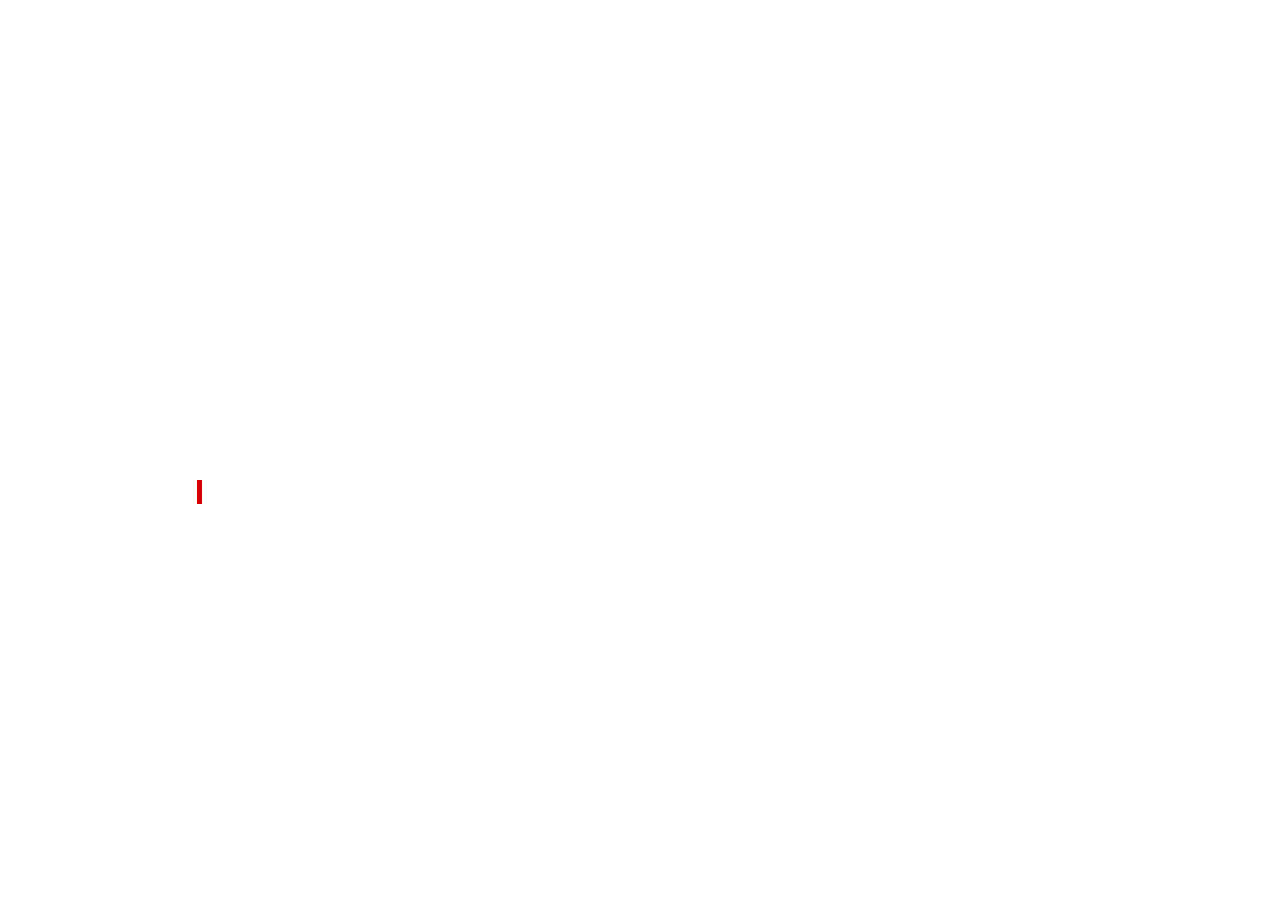
==== commit 91de908b: "," ====
--- a/index.html
+++ b/index.html
@@ -8,7 +8,7 @@
     <meta http-equiv="X-UA-Compatible" content="ie=edge" />
     <link href="css/style.css" rel="stylesheet" />
     <script src="https://ajax.googleapis.com/ajax/libs/jquery/3.4.1/jquery.min.js"></script>
-    <script src="js/script.js"></script>
+    <script src="js/script.js" type="module"></script>
     <link rel="shortcut icon" href="#">
 </head>
 
@@ -55,7 +55,7 @@
                 <div class="area area06">
                     <div class="area__wrapper">
                         <div class="redArea area06"></div>
-                        <a href="sub/contact.html" class="04">CONTACT</a>
+                        <a href="sub/contact.php" class="04">CONTACT</a>
                     </div>
                 </div>
                 <div class="area area07">
@@ -83,7 +83,12 @@
 
         </div>
         <!-- 빨간 원 end -->
-
+        <canvas id="canvas1" width=1920 height=1080>
+        </canvas>
+        <canvas id="canvas2" width=1920 height=1080>
+        </canvas>
+        <canvas id="canvas3" width=1920 height=1080>
+        </canvas>
         <!-- 배경 단 start -->
         <div class="background">
             <div class="area area01">
@@ -111,6 +116,7 @@
                 <div class="area__wrapper"></div>
             </div>
         </div>
+
         <!-- 배경 단 end -->
 
         <!-- footer -->
@@ -120,7 +126,7 @@
                 이력서다운로드
                 <img src="img/archive.png" alt="">
             </a>
-            <p>COPYRIGHT 2020 &copy LEE SEUNG HYUN</p>
+            <p>COPYRIGHT 2020 &copy; LEE SEUNG HYUN</p>
         </div>
         <!-- footer end -->
 
--- a/css/style.css
+++ b/css/style.css
@@ -22,7 +22,7 @@
 article, aside, canvas, details, embed,
 figure, figcaption, footer, header, hgroup,
 menu, nav, output, ruby, section, summary,
-time, mark, audio, video {
+time, mark, audio, video, textarea {
   margin: 0;
   padding: 0;
   border: 0;
@@ -70,6 +70,9 @@
   height: 100vh;
   overflow-y: scroll;
   -webkit-overflow-scrolling: touch; }
+
+::selection {
+  background: #d70000; }
 
 .menu h3 {
   position: absolute;
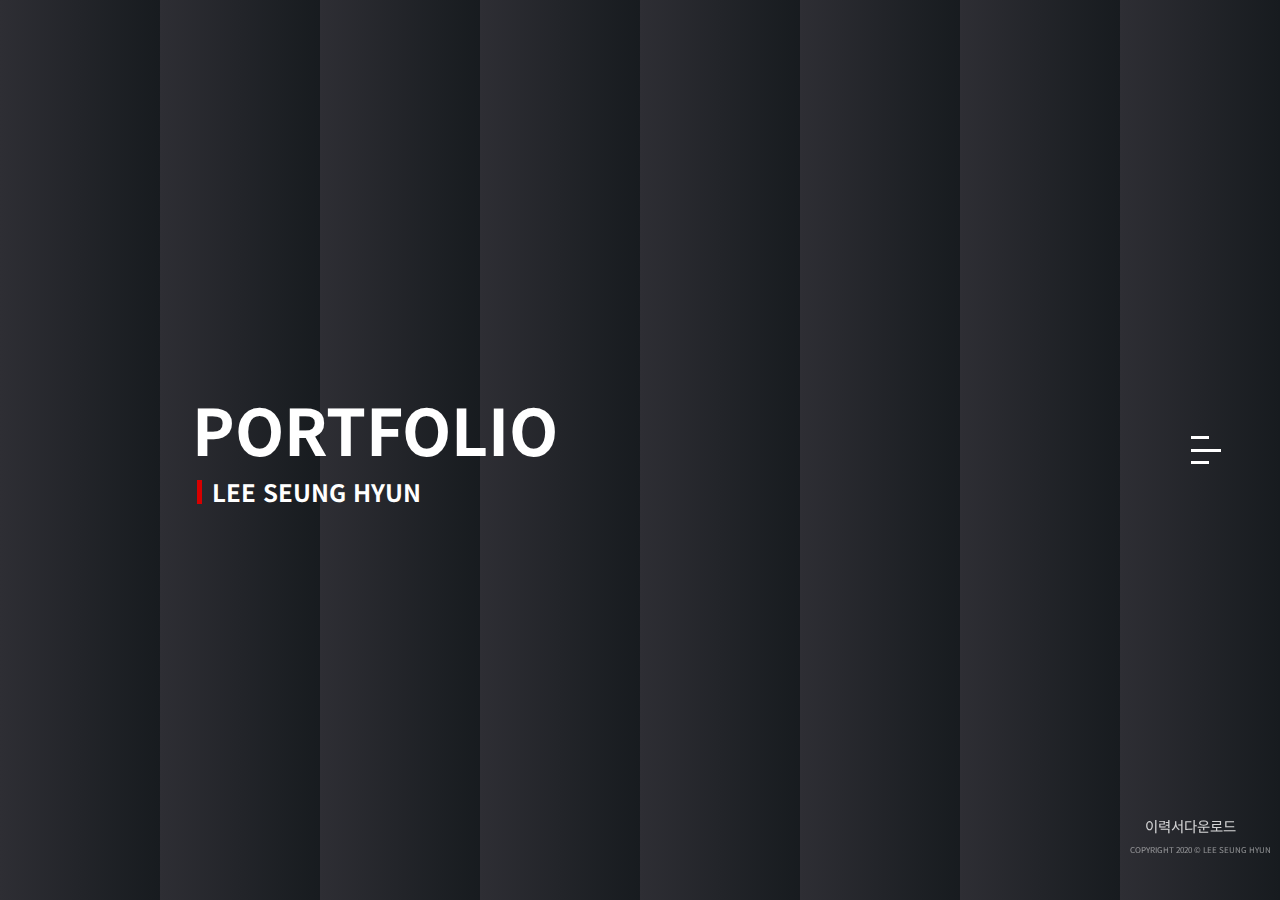
==== commit a9a752b9: "," ====
--- a/index.html
+++ b/index.html
@@ -14,14 +14,14 @@
 
 <body>
     <div class="wrapper">
-        <!-- title -->
+        <!-- title start-->
         <div class="title">
             <h2>PORTFOLIO</h2>
             <p>LEE SEUNG HYUN</p>
         </div>
         <!-- title end -->
 
-        <!-- menu -->
+        <!-- 메뉴 start-->
         <div class="menu">
             <div class="menu__background">
                 <div class="area area01">
@@ -76,19 +76,17 @@
             </button>
             <h3>MENU</h3>
         </div>
-        <!-- menu end -->
+        <!-- 메뉴 end -->
 
         <!-- 빨간 원 start -->
-        <div class="redC01">
-
-        </div>
-        <!-- 빨간 원 end -->
         <canvas id="canvas1" width=1920 height=1080>
         </canvas>
         <canvas id="canvas2" width=1920 height=1080>
         </canvas>
         <canvas id="canvas3" width=1920 height=1080>
         </canvas>
+        <!-- 빨간 원 end -->
+
         <!-- 배경 단 start -->
         <div class="background">
             <div class="area area01">
@@ -116,10 +114,9 @@
                 <div class="area__wrapper"></div>
             </div>
         </div>
-
         <!-- 배경 단 end -->
 
-        <!-- footer -->
+        <!-- footer start-->
         <div class="footer">
             <button class="git"></button>
             <a href="#" class="resume">
--- a/css/style.css
+++ b/css/style.css
@@ -90,6 +90,7 @@
   right: 25%;
   top: 50%;
   transform: translate(50%, -50%);
+  opacity: 0;
   border: none;
   outline-style: none;
   cursor: pointer;
@@ -218,11 +219,171 @@
     color: rgba(255, 255, 255, 0.5);
     font-size: 0.5rem; }
 
+@media all and (min-width: 768px) and (max-width: 1023px) {
+  .menu h3 {
+    position: absolute;
+    top: -5%;
+    right: 12.5%;
+    transform: translateX(50%);
+    z-index: 100;
+    font-weight: bold;
+    font-size: 1.2rem;
+    color: rgba(255, 255, 255, 0.9);
+    transition: 1s cubic-bezier(0.22, 1, 0.36, 1); }
+  .menu__button {
+    position: absolute;
+    z-index: 100;
+    right: 25%;
+    top: 10%;
+    transform: translate(50%, -50%);
+    opacity: 0;
+    border: none;
+    outline-style: none;
+    cursor: pointer;
+    background: none;
+    width: 30px;
+    height: 30px;
+    display: flex;
+    flex-direction: column;
+    justify-content: space-between;
+    transition: 1s cubic-bezier(0.22, 1, 0.36, 1); }
+    .menu__button span {
+      width: 18px;
+      height: 3px;
+      background: #fff;
+      transition: 0.3s cubic-bezier(0.22, 1, 0.36, 1); }
+      .menu__button span:nth-of-type(2) {
+        width: 30px; }
+    .menu__button.open span:nth-of-type(1) {
+      width: 30px;
+      transform: rotate(45deg) translateY(18px); }
+    .menu__button.open span:nth-of-type(2) {
+      width: 0; }
+    .menu__button.open span:nth-of-type(3) {
+      width: 30px;
+      transform: rotate(-45deg) translateY(-17px); }
+  .menu__background {
+    width: 100%;
+    height: 100vh;
+    display: flex;
+    position: fixed;
+    z-index: -1; }
+    .menu__background .area {
+      width: 25%;
+      height: 100vh;
+      transition: .1s;
+      position: absolute;
+      left: 0;
+      top: 0; }
+      .menu__background .area:nth-of-type(1) {
+        left: -50%;
+        z-index: 80; }
+      .menu__background .area:nth-of-type(2) {
+        left: -25%;
+        z-index: 76; }
+      .menu__background .area:nth-of-type(3) {
+        left: 0%;
+        z-index: 72; }
+      .menu__background .area:nth-of-type(4) {
+        left: 25%;
+        z-index: 68; }
+      .menu__background .area:nth-of-type(5) {
+        left: 50%;
+        z-index: 64; }
+      .menu__background .area:nth-of-type(6) {
+        left: 75%;
+        z-index: 60; }
+      .menu__background .area:nth-of-type(7) {
+        left: 100%;
+        z-index: 56; }
+      .menu__background .area:nth-of-type(8) {
+        left: 125%;
+        z-index: 52; }
+      .menu__background .area__wrapper {
+        width: 0;
+        height: 100%;
+        background: -webkit-linear-gradient(90deg, #2e2e34, #171b1f);
+        background: linear-gradient(90deg, #2e2e34, #171b1f);
+        transition: 0.3s; }
+        .menu__background .area__wrapper a {
+          display: none;
+          position: absolute;
+          top: 50%;
+          left: -100%;
+          transform: translate(-50%, -10vh);
+          width: 100%;
+          height: 20vh;
+          font-size: 1.5rem;
+          font-weight: bold;
+          transition: left .3s, font-size .3s;
+          color: #fff;
+          flex-direction: column;
+          justify-content: center;
+          align-items: center;
+          z-index: 82; }
+        .menu__background .area__wrapper .redArea {
+          width: 0;
+          height: 20vh;
+          position: absolute;
+          z-index: 81;
+          top: 50%;
+          left: 0;
+          background: #d70000;
+          transform: translateY(-50%);
+          mix-blend-mode: color;
+          transition: .1s; }
+
+  .footer {
+    width: 25%;
+    height: 10vh;
+    position: absolute;
+    bottom: 40px;
+    right: 0;
+    z-index: 100;
+    display: flex;
+    flex-direction: column;
+    align-items: center;
+    justify-content: space-around;
+    transition: 1s cubic-bezier(0.22, 1, 0.36, 1); }
+    .footer .git {
+      border: none;
+      outline-style: none;
+      cursor: pointer;
+      background: none;
+      width: 30px;
+      height: 30px;
+      background: url("../img/social-media.png") no-repeat center/cover; }
+    .footer .resume {
+      display: flex;
+      align-items: center;
+      color: rgba(255, 255, 255, 0.8);
+      font-size: 0.9rem; }
+      .footer .resume img {
+        width: 15px;
+        margin-left: 5px; }
+    .footer p {
+      color: rgba(255, 255, 255, 0.5);
+      font-size: 0.5rem; } }
 .wrapper {
   width: 100%;
   height: 100vh;
   position: relative;
-  overflow: hidden; }
+  overflow: hidden;
+  background: -webkit-linear-gradient(90deg, #2e2e34, #171b1f);
+  background: linear-gradient(90deg, #2e2e34, #171b1f); }
+
+canvas {
+  width: 100%;
+  height: 100vh;
+  background: transparent;
+  position: absolute;
+  z-index: 90; }
+
+.menu {
+  width: 100%;
+  height: 100vh;
+  position: absolute;
+  z-index: 100; }
 
 .background {
   width: 100%;
@@ -275,6 +436,7 @@
   position: absolute;
   left: -10%;
   top: 50%;
+  opacity: 0;
   transform: translateY(-50%);
   transition: 1s cubic-bezier(0.22, 1, 0.36, 1);
   z-index: 27; }
@@ -297,4 +459,105 @@
       width: 5px;
       background: #d70000; }
 
+@media all and (min-width: 768px) and (max-width: 1023px) {
+  .wrapper {
+    width: 100%;
+    height: 100vh;
+    position: relative;
+    overflow: hidden;
+    background: -webkit-linear-gradient(90deg, #2e2e34, #171b1f);
+    background: linear-gradient(90deg, #2e2e34, #171b1f); }
+
+  canvas {
+    width: 100%;
+    height: 100vh;
+    background: transparent;
+    position: absolute;
+    z-index: 90;
+    display: none; }
+
+  .menu {
+    width: 100%;
+    height: 100vh;
+    position: absolute;
+    z-index: 100; }
+
+  .background {
+    width: 100%;
+    height: 100vh;
+    position: relative;
+    display: flex; }
+    .background .area {
+      width: 25%;
+      height: 100vh;
+      transition: .1s;
+      position: absolute;
+      left: 0;
+      top: 0;
+      overflow: hidden;
+      display: none; }
+      .background .area:nth-of-type(1) {
+        left: 0%;
+        z-index: 30; }
+      .background .area:nth-of-type(2) {
+        left: 12.5%;
+        z-index: 26; }
+      .background .area:nth-of-type(3) {
+        left: 25%;
+        z-index: 22; }
+      .background .area:nth-of-type(4) {
+        left: 37.5%;
+        z-index: 18; }
+      .background .area:nth-of-type(5) {
+        left: 50%;
+        z-index: 14; }
+      .background .area:nth-of-type(6) {
+        left: 62.5%;
+        z-index: 10; }
+      .background .area:nth-of-type(7) {
+        left: 75%;
+        z-index: 6; }
+      .background .area:nth-of-type(8) {
+        left: 87.5%;
+        z-index: 2; }
+      .background .area:nth-of-type(8) {
+        left: 75%;
+        display: block; }
+      .background .area__wrapper {
+        width: 0;
+        height: 100%;
+        background: -webkit-linear-gradient(90deg, #2e2e34, #171b1f);
+        background: linear-gradient(90deg, #2e2e34, #171b1f);
+        transition: 0.3s; }
+
+  .title {
+    display: flex;
+    flex-direction: column;
+    justify-content: space-between;
+    position: absolute;
+    left: -10%;
+    top: 50%;
+    opacity: 0;
+    transform: translateY(-50%);
+    transition: 1s cubic-bezier(0.22, 1, 0.36, 1);
+    z-index: 27; }
+    .title h2 {
+      font-size: 4rem;
+      font-weight: bold;
+      color: #fff;
+      margin-bottom: 20px; }
+    .title p {
+      display: flex;
+      font-size: 1.5rem;
+      font-weight: bold;
+      color: #fff; }
+      .title p:before {
+        content: '';
+        margin-right: 10px;
+        margin-left: 5px;
+        display: block;
+        height: 1.5rem;
+        width: 5px;
+        background: #d70000; } }
+
 /*# sourceMappingURL=style.css.map */
